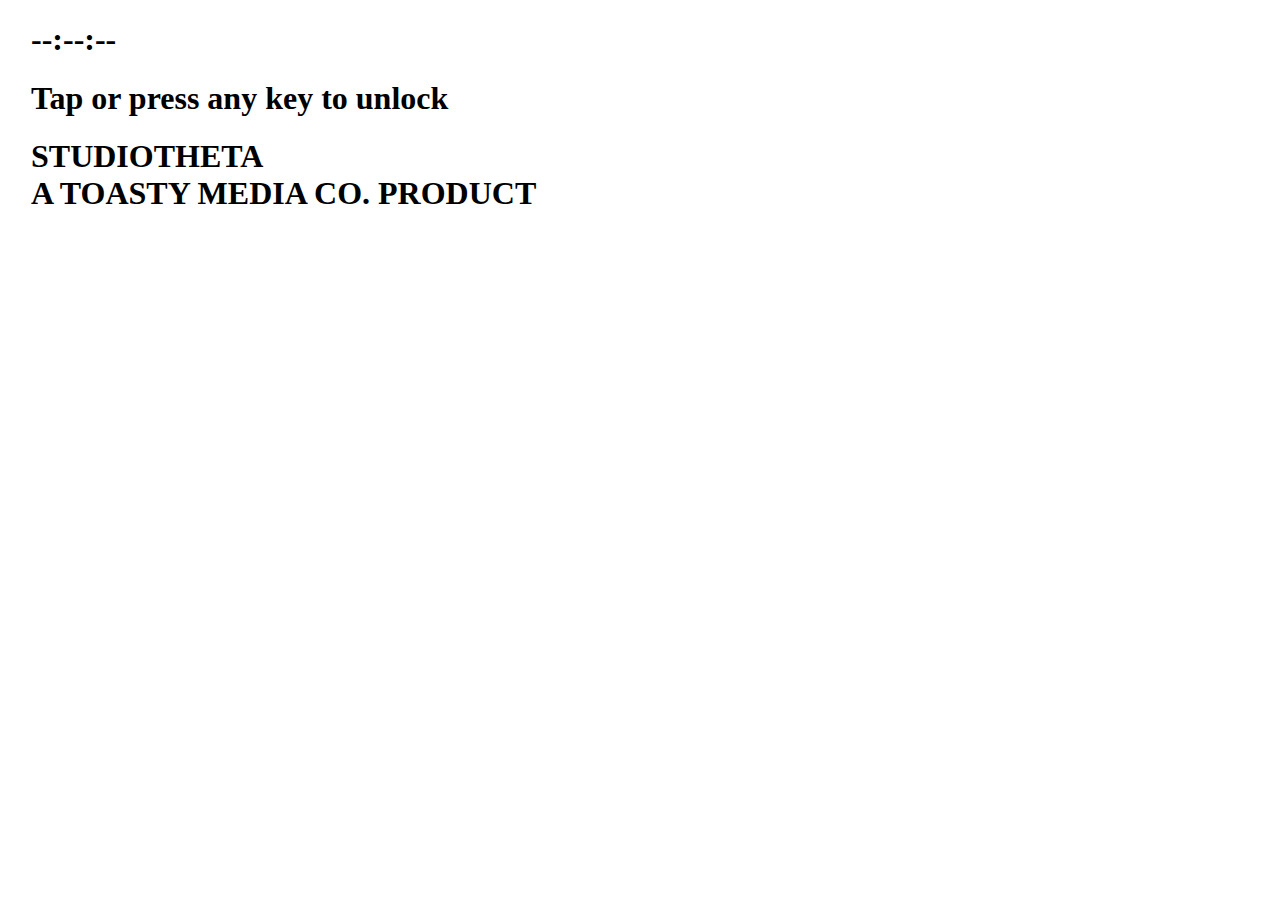
==== index.html @ 59282626 "first commmit" ====
<!DOCTYPE html>
<html lang="en">
  <head>
    <meta charset="utf-8" />
    <meta name="viewport" content="width=device-width, initial-scale=1" />
    <link
      rel="stylesheet"
      href="/website/_next/static/css/75f02436d77fc5dd.css"
      data-precedence="next"
    />
    <link
      rel="stylesheet"
      href="/website/_next/static/css/e7beb896889c52dc.css"
      data-precedence="next"
    />
    <link
      rel="preload"
      as="script"
      fetchPriority="low"
      href="/website/_next/static/chunks/webpack-388ab48c3fee2f0a.js"
    />
    <script
      src="/website/_next/static/chunks/4bd1b696-db5e62bc1ca48995.js"
      async=""
    ></script>
    <script
      src="/website/_next/static/chunks/517-c67efa7615e9c5bf.js"
      async=""
    ></script>
    <script
      src="/website/_next/static/chunks/main-app-26978bc49cdf613c.js"
      async=""
    ></script>
    <script
      src="/website/_next/static/chunks/463-1f63666812e38ebf.js"
      async=""
    ></script>
    <script
      src="/website/_next/static/chunks/app/not-found-08578a2eb2c9464d.js"
      async=""
    ></script>
    <script
      src="/website/_next/static/chunks/969-e8abdb8cd293fdbe.js"
      async=""
    ></script>
    <script
      src="/website/_next/static/chunks/app/page-0547bd8e2ac15c85.js"
      async=""
    ></script>
    <title>Login required | Lirecent</title>
    <meta name="description" content="Login page for Lirecent" />
    <link
      rel="icon"
      href="/website/favicon.ico"
      type="image/x-icon"
      sizes="16x16"
    />
    <script
      src="/website/_next/static/chunks/polyfills-42372ed130431b0a.js"
      nomodule=""
    ></script>
  </head>
  <body class="__className_a685e7">
    <div class="LoginPage_body__rw9dI">
      <div class="LoginPage_container__5H6C5">
        <div
          class="col-sm-11 col-md-8 col-lg-5 col-xl-7 col-xxl-4 text-start mx-auto position-relative"
          style="padding: 0 23px; margin: 5px 0 52px"
        >
          <div class="LoginPage_clockFadeIn__OYaxO">
            <div class="LoginPage_clockTab__9NgwO">
              <h1 class="Clock_timeDisplay__n_a4z">
                <span class="Clock_timeMain__fejJI">--:--:</span
                ><span class="Clock_timeSeconds__m_uLH">--</span>
              </h1>
              <h1 class="Clock_dateDisplay__TPU4T"></h1>
              <h1 class="LoginPage_unlockText__Iar8c">
                Tap or press any key to unlock
              </h1>
              <h1 class="LoginPage_studioText__dGbuV">
                <div class="flex">
                  <span class="LoginPage_studio__YjESE">STUDIO</span
                  ><span class="LoginPage_theta__SpLh2">THETA</span>
                </div>
                <div class="LoginPage_subText__OdnfZ">
                  A TOASTY MEDIA CO. PRODUCT
                </div>
              </h1>
            </div>
          </div>
        </div>
      </div>
    </div>
    <script
      src="/website/_next/static/chunks/webpack-388ab48c3fee2f0a.js"
      async=""
    ></script>
    <script>
      (self.__next_f = self.__next_f || []).push([0]);
    </script>
    <script>
      self.__next_f.push([
        1,
        '3:"$Sreact.fragment"\n4:I[5244,[],""]\n5:I[3866,[],""]\n6:I[5311,["463","static/chunks/463-1f63666812e38ebf.js","345","static/chunks/app/not-found-08578a2eb2c9464d.js"],"default"]\n7:I[9644,["969","static/chunks/969-e8abdb8cd293fdbe.js","974","static/chunks/app/page-0547bd8e2ac15c85.js"],"default"]\n8:I[6213,[],"OutletBoundary"]\na:I[6213,[],"MetadataBoundary"]\nc:I[6213,[],"ViewportBoundary"]\ne:I[4835,[],""]\n1:HL["/website/_next/static/css/75f02436d77fc5dd.css","style"]\n2:HL["/website/_next/static/css/e7beb896889c52dc.css","style"]\n0:{"P":null,"b":"szlRLg2WwVR3eBIV0CBgF","p":"/website","c":["",""],"i":false,"f":[[["",{"children":["__PAGE__",{}]},"$undefined","$undefined",true],["",["$","$3","c",{"children":[[["$","link","0",{"rel":"stylesheet","href":"/website/_next/static/css/75f02436d77fc5dd.css","precedence":"next","crossOrigin":"$undefined","nonce":"$undefined"}]],["$","html",null,{"lang":"en","children":["$","body",null,{"className":"__className_a685e7","children":["$","$L4",null,{"parallelRouterKey":"children","segmentPath":["children"],"error":"$undefined","errorStyles":"$undefined","errorScripts":"$undefined","template":["$","$L5",null,{}],"templateStyles":"$undefined","templateScripts":"$undefined","notFound":["$","$L6",null,{}],"notFoundStyles":[["$","link","style-0",{"rel":"stylesheet","href":"/website/_next/static/css/6dd29b2f8fd0428b.css","precedence":"next","crossOrigin":"$undefined"}]]}]}]}]]}],{"children":["__PAGE__",["$","$3","c",{"children":[["$","$L7",null,{}],[["$","link","0",{"rel":"stylesheet","href":"/website/_next/static/css/e7beb896889c52dc.css","precedence":"next","crossOrigin":"$undefined","nonce":"$undefined"}]],["$","$L8",null,{"children":"$L9"}]]}],{},null]},null],["$","$3","h",{"children":[null,["$","$3","uzMpybFgADFlMN67VG95n",{"children":[["$","$La",null,{"children":"$Lb"}],["$","$Lc",null,{"children":"$Ld"}],null]}]]}]]],"m":"$undefined","G":["$e","$undefined"],"s":false,"S":true}\n',
      ]);
    </script>
    <script>
      self.__next_f.push([
        1,
        'd:[["$","meta","0",{"name":"viewport","content":"width=device-width, initial-scale=1"}]]\nb:[["$","meta","0",{"charSet":"utf-8"}],["$","title","1",{"children":"Login required | Lirecent"}],["$","meta","2",{"name":"description","content":"Login page for Lirecent"}],["$","link","3",{"rel":"icon","href":"/website/favicon.ico","type":"image/x-icon","sizes":"16x16"}]]\n',
      ]);
    </script>
    <script>
      self.__next_f.push([1, "9:null\n"]);
    </script>
  </body>
</html>
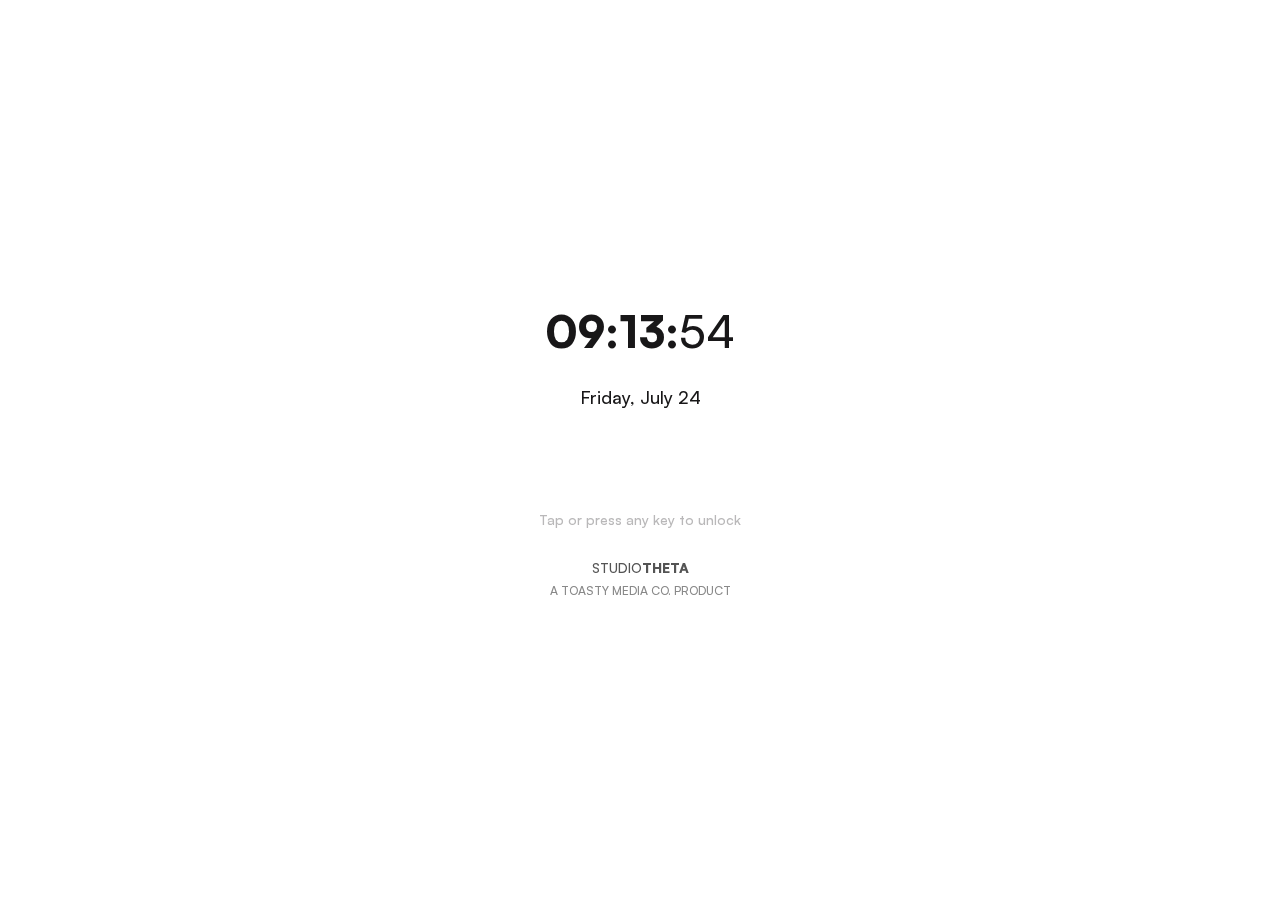
==== commit ace58e4e: "export works" ====
--- a/index.html
+++ b/index.html
@@ -5,62 +5,57 @@
     <meta name="viewport" content="width=device-width, initial-scale=1" />
     <link
       rel="stylesheet"
-      href="/website/_next/static/css/75f02436d77fc5dd.css"
+      href="/_next/static/css/f88cbcb44c614424.css"
       data-precedence="next"
     />
     <link
       rel="stylesheet"
-      href="/website/_next/static/css/e7beb896889c52dc.css"
+      href="/_next/static/css/e7beb896889c52dc.css"
       data-precedence="next"
     />
     <link
       rel="preload"
       as="script"
       fetchPriority="low"
-      href="/website/_next/static/chunks/webpack-388ab48c3fee2f0a.js"
+      href="/_next/static/chunks/webpack-108a4a2e82847c7a.js"
     />
     <script
-      src="/website/_next/static/chunks/4bd1b696-db5e62bc1ca48995.js"
+      src="/_next/static/chunks/4bd1b696-db5e62bc1ca48995.js"
       async=""
     ></script>
     <script
-      src="/website/_next/static/chunks/517-c67efa7615e9c5bf.js"
+      src="/_next/static/chunks/517-9a28aa0c38cfb0f6.js"
       async=""
     ></script>
     <script
-      src="/website/_next/static/chunks/main-app-26978bc49cdf613c.js"
+      src="/_next/static/chunks/main-app-26978bc49cdf613c.js"
       async=""
     ></script>
     <script
-      src="/website/_next/static/chunks/463-1f63666812e38ebf.js"
+      src="/_next/static/chunks/463-e1a01885add8fe9e.js"
       async=""
     ></script>
     <script
-      src="/website/_next/static/chunks/app/not-found-08578a2eb2c9464d.js"
+      src="/_next/static/chunks/app/not-found-08578a2eb2c9464d.js"
       async=""
     ></script>
     <script
-      src="/website/_next/static/chunks/969-e8abdb8cd293fdbe.js"
+      src="/_next/static/chunks/969-0b0804ffd692b421.js"
       async=""
     ></script>
     <script
-      src="/website/_next/static/chunks/app/page-0547bd8e2ac15c85.js"
+      src="/_next/static/chunks/app/page-0547bd8e2ac15c85.js"
       async=""
     ></script>
     <title>Login required | Lirecent</title>
     <meta name="description" content="Login page for Lirecent" />
-    <link
-      rel="icon"
-      href="/website/favicon.ico"
-      type="image/x-icon"
-      sizes="16x16"
-    />
+    <link rel="icon" href="/favicon.ico" type="image/x-icon" sizes="16x16" />
     <script
-      src="/website/_next/static/chunks/polyfills-42372ed130431b0a.js"
+      src="/_next/static/chunks/polyfills-42372ed130431b0a.js"
       nomodule=""
     ></script>
   </head>
-  <body class="__className_a685e7">
+  <body class="__className_1fc7a2">
     <div class="LoginPage_body__rw9dI">
       <div class="LoginPage_container__5H6C5">
         <div
@@ -92,7 +87,7 @@
       </div>
     </div>
     <script
-      src="/website/_next/static/chunks/webpack-388ab48c3fee2f0a.js"
+      src="/_next/static/chunks/webpack-108a4a2e82847c7a.js"
       async=""
     ></script>
     <script>
@@ -101,13 +96,13 @@
     <script>
       self.__next_f.push([
         1,
-        '3:"$Sreact.fragment"\n4:I[5244,[],""]\n5:I[3866,[],""]\n6:I[5311,["463","static/chunks/463-1f63666812e38ebf.js","345","static/chunks/app/not-found-08578a2eb2c9464d.js"],"default"]\n7:I[9644,["969","static/chunks/969-e8abdb8cd293fdbe.js","974","static/chunks/app/page-0547bd8e2ac15c85.js"],"default"]\n8:I[6213,[],"OutletBoundary"]\na:I[6213,[],"MetadataBoundary"]\nc:I[6213,[],"ViewportBoundary"]\ne:I[4835,[],""]\n1:HL["/website/_next/static/css/75f02436d77fc5dd.css","style"]\n2:HL["/website/_next/static/css/e7beb896889c52dc.css","style"]\n0:{"P":null,"b":"szlRLg2WwVR3eBIV0CBgF","p":"/website","c":["",""],"i":false,"f":[[["",{"children":["__PAGE__",{}]},"$undefined","$undefined",true],["",["$","$3","c",{"children":[[["$","link","0",{"rel":"stylesheet","href":"/website/_next/static/css/75f02436d77fc5dd.css","precedence":"next","crossOrigin":"$undefined","nonce":"$undefined"}]],["$","html",null,{"lang":"en","children":["$","body",null,{"className":"__className_a685e7","children":["$","$L4",null,{"parallelRouterKey":"children","segmentPath":["children"],"error":"$undefined","errorStyles":"$undefined","errorScripts":"$undefined","template":["$","$L5",null,{}],"templateStyles":"$undefined","templateScripts":"$undefined","notFound":["$","$L6",null,{}],"notFoundStyles":[["$","link","style-0",{"rel":"stylesheet","href":"/website/_next/static/css/6dd29b2f8fd0428b.css","precedence":"next","crossOrigin":"$undefined"}]]}]}]}]]}],{"children":["__PAGE__",["$","$3","c",{"children":[["$","$L7",null,{}],[["$","link","0",{"rel":"stylesheet","href":"/website/_next/static/css/e7beb896889c52dc.css","precedence":"next","crossOrigin":"$undefined","nonce":"$undefined"}]],["$","$L8",null,{"children":"$L9"}]]}],{},null]},null],["$","$3","h",{"children":[null,["$","$3","uzMpybFgADFlMN67VG95n",{"children":[["$","$La",null,{"children":"$Lb"}],["$","$Lc",null,{"children":"$Ld"}],null]}]]}]]],"m":"$undefined","G":["$e","$undefined"],"s":false,"S":true}\n',
+        '3:"$Sreact.fragment"\n4:I[5244,[],""]\n5:I[3866,[],""]\n6:I[5311,["463","static/chunks/463-e1a01885add8fe9e.js","345","static/chunks/app/not-found-08578a2eb2c9464d.js"],"default"]\n7:I[9644,["969","static/chunks/969-0b0804ffd692b421.js","974","static/chunks/app/page-0547bd8e2ac15c85.js"],"default"]\n8:I[6213,[],"OutletBoundary"]\na:I[6213,[],"MetadataBoundary"]\nc:I[6213,[],"ViewportBoundary"]\ne:I[4835,[],""]\n1:HL["/_next/static/css/f88cbcb44c614424.css","style"]\n2:HL["/_next/static/css/e7beb896889c52dc.css","style"]\n0:{"P":null,"b":"sm1LSlpyzGCT9h1q0_36X","p":"","c":["",""],"i":false,"f":[[["",{"children":["__PAGE__",{}]},"$undefined","$undefined",true],["",["$","$3","c",{"children":[[["$","link","0",{"rel":"stylesheet","href":"/_next/static/css/f88cbcb44c614424.css","precedence":"next","crossOrigin":"$undefined","nonce":"$undefined"}]],["$","html",null,{"lang":"en","children":["$","body",null,{"className":"__className_1fc7a2","children":["$","$L4",null,{"parallelRouterKey":"children","segmentPath":["children"],"error":"$undefined","errorStyles":"$undefined","errorScripts":"$undefined","template":["$","$L5",null,{}],"templateStyles":"$undefined","templateScripts":"$undefined","notFound":["$","$L6",null,{}],"notFoundStyles":[["$","link","style-0",{"rel":"stylesheet","href":"/_next/static/css/6dd29b2f8fd0428b.css","precedence":"next","crossOrigin":"$undefined"}]]}]}]}]]}],{"children":["__PAGE__",["$","$3","c",{"children":[["$","$L7",null,{}],[["$","link","0",{"rel":"stylesheet","href":"/_next/static/css/e7beb896889c52dc.css","precedence":"next","crossOrigin":"$undefined","nonce":"$undefined"}]],["$","$L8",null,{"children":"$L9"}]]}],{},null]},null],["$","$3","h",{"children":[null,["$","$3","K2CZ4r8gC_UqaNafLfeqU",{"children":[["$","$La",null,{"children":"$Lb"}],["$","$Lc",null,{"children":"$Ld"}],null]}]]}]]],"m":"$undefined","G":["$e","$undefined"],"s":false,"S":true}\n',
       ]);
     </script>
     <script>
       self.__next_f.push([
         1,
-        'd:[["$","meta","0",{"name":"viewport","content":"width=device-width, initial-scale=1"}]]\nb:[["$","meta","0",{"charSet":"utf-8"}],["$","title","1",{"children":"Login required | Lirecent"}],["$","meta","2",{"name":"description","content":"Login page for Lirecent"}],["$","link","3",{"rel":"icon","href":"/website/favicon.ico","type":"image/x-icon","sizes":"16x16"}]]\n',
+        'd:[["$","meta","0",{"name":"viewport","content":"width=device-width, initial-scale=1"}]]\nb:[["$","meta","0",{"charSet":"utf-8"}],["$","title","1",{"children":"Login required | Lirecent"}],["$","meta","2",{"name":"description","content":"Login page for Lirecent"}],["$","link","3",{"rel":"icon","href":"/favicon.ico","type":"image/x-icon","sizes":"16x16"}]]\n',
       ]);
     </script>
     <script>
--- a/_next/static/css/f88cbcb44c614424.css
+++ b/_next/static/css/f88cbcb44c614424.css
@@ -0,0 +1,5 @@
+/*
+! tailwindcss v3.4.16 | MIT License | https://tailwindcss.com
+*/@font-face{font-family:Satoshi-Variable;src:url(/assets/fonts/Satoshi-Variable.woff2) format("woff2");font-weight:300 900;font-display:swap;font-style:normal}@font-face{font-family:Satoshi-Black;src:url(/assets/fonts/Satoshi-Black.woff2) format("woff2");font-weight:900;font-display:swap;font-style:normal}@font-face{font-family:Satoshi-Medium;src:url(/assets/fonts/Satoshi-Medium.woff2) format("woff2");font-weight:500;font-display:swap;font-style:normal}@font-face{font-family:Satoshi-Regular;src:url(/assets/fonts/Satoshi-Regular.woff2) format("woff2");font-weight:400;font-display:swap;font-style:normal}html[data-darkreader-scheme=dark]{--dr-background:#fff!important;--dr-text:#181718!important;--dr-border:#e4e4e7!important;--dr-input-background:hsla(0,0%,95%,.54)!important}html[data-darkreader-scheme=dark] *{background-color:var(--dr-background)!important;color:var(--dr-text)!important;border-color:var(--dr-border)!important}html[data-darkreader-scheme=dark] input{background-color:var(--dr-input-background)!important}*{box-sizing:border-box}*,:after,:before{--tw-border-spacing-x:0;--tw-border-spacing-y:0;--tw-translate-x:0;--tw-translate-y:0;--tw-rotate:0;--tw-skew-x:0;--tw-skew-y:0;--tw-scale-x:1;--tw-scale-y:1;--tw-pan-x: ;--tw-pan-y: ;--tw-pinch-zoom: ;--tw-scroll-snap-strictness:proximity;--tw-gradient-from-position: ;--tw-gradient-via-position: ;--tw-gradient-to-position: ;--tw-ordinal: ;--tw-slashed-zero: ;--tw-numeric-figure: ;--tw-numeric-spacing: ;--tw-numeric-fraction: ;--tw-ring-inset: ;--tw-ring-offset-width:0px;--tw-ring-offset-color:#fff;--tw-ring-color:rgba(59,130,246,.5);--tw-ring-offset-shadow:0 0 #0000;--tw-ring-shadow:0 0 #0000;--tw-shadow:0 0 #0000;--tw-shadow-colored:0 0 #0000;--tw-blur: ;--tw-brightness: ;--tw-contrast: ;--tw-grayscale: ;--tw-hue-rotate: ;--tw-invert: ;--tw-saturate: ;--tw-sepia: ;--tw-drop-shadow: ;--tw-backdrop-blur: ;--tw-backdrop-brightness: ;--tw-backdrop-contrast: ;--tw-backdrop-grayscale: ;--tw-backdrop-hue-rotate: ;--tw-backdrop-invert: ;--tw-backdrop-opacity: ;--tw-backdrop-saturate: ;--tw-backdrop-sepia: ;--tw-contain-size: ;--tw-contain-layout: ;--tw-contain-paint: ;--tw-contain-style: }::backdrop{--tw-border-spacing-x:0;--tw-border-spacing-y:0;--tw-translate-x:0;--tw-translate-y:0;--tw-rotate:0;--tw-skew-x:0;--tw-skew-y:0;--tw-scale-x:1;--tw-scale-y:1;--tw-pan-x: ;--tw-pan-y: ;--tw-pinch-zoom: ;--tw-scroll-snap-strictness:proximity;--tw-gradient-from-position: ;--tw-gradient-via-position: ;--tw-gradient-to-position: ;--tw-ordinal: ;--tw-slashed-zero: ;--tw-numeric-figure: ;--tw-numeric-spacing: ;--tw-numeric-fraction: ;--tw-ring-inset: ;--tw-ring-offset-width:0px;--tw-ring-offset-color:#fff;--tw-ring-color:rgba(59,130,246,.5);--tw-ring-offset-shadow:0 0 #0000;--tw-ring-shadow:0 0 #0000;--tw-shadow:0 0 #0000;--tw-shadow-colored:0 0 #0000;--tw-blur: ;--tw-brightness: ;--tw-contrast: ;--tw-grayscale: ;--tw-hue-rotate: ;--tw-invert: ;--tw-saturate: ;--tw-sepia: ;--tw-drop-shadow: ;--tw-backdrop-blur: ;--tw-backdrop-brightness: ;--tw-backdrop-contrast: ;--tw-backdrop-grayscale: ;--tw-backdrop-hue-rotate: ;--tw-backdrop-invert: ;--tw-backdrop-opacity: ;--tw-backdrop-saturate: ;--tw-backdrop-sepia: ;--tw-contain-size: ;--tw-contain-layout: ;--tw-contain-paint: ;--tw-contain-style: }/*
+! tailwindcss v3.4.16 | MIT License | https://tailwindcss.com
+*/*,:after,:before{box-sizing:border-box;border:0 solid #e5e7eb}:after,:before{--tw-content:""}:host,html{line-height:1.5;-webkit-text-size-adjust:100%;-moz-tab-size:4;-o-tab-size:4;tab-size:4;font-family:ui-sans-serif,system-ui,sans-serif,Apple Color Emoji,Segoe UI Emoji,Segoe UI Symbol,Noto Color Emoji;font-feature-settings:normal;font-variation-settings:normal;-webkit-tap-highlight-color:transparent}body{line-height:inherit}hr{height:0;color:inherit;border-top-width:1px}abbr:where([title]){-webkit-text-decoration:underline dotted;text-decoration:underline dotted}h1,h2,h3,h4,h5,h6{font-size:inherit;font-weight:inherit}a{color:inherit;text-decoration:inherit}b,strong{font-weight:bolder}code,kbd,pre,samp{font-family:ui-monospace,SFMono-Regular,Menlo,Monaco,Consolas,Liberation Mono,Courier New,monospace;font-feature-settings:normal;font-variation-settings:normal;font-size:1em}small{font-size:80%}sub,sup{font-size:75%;line-height:0;position:relative;vertical-align:baseline}sub{bottom:-.25em}sup{top:-.5em}table{text-indent:0;border-color:inherit;border-collapse:collapse}button,input,optgroup,select,textarea{font-family:inherit;font-feature-settings:inherit;font-variation-settings:inherit;font-size:100%;font-weight:inherit;line-height:inherit;letter-spacing:inherit;color:inherit;margin:0;padding:0}button,select{text-transform:none}button,input:where([type=button]),input:where([type=reset]),input:where([type=submit]){-webkit-appearance:button;background-color:transparent;background-image:none}:-moz-focusring{outline:auto}:-moz-ui-invalid{box-shadow:none}progress{vertical-align:baseline}::-webkit-inner-spin-button,::-webkit-outer-spin-button{height:auto}[type=search]{-webkit-appearance:textfield;outline-offset:-2px}::-webkit-search-decoration{-webkit-appearance:none}::-webkit-file-upload-button{-webkit-appearance:button;font:inherit}summary{display:list-item}blockquote,dd,dl,figure,h1,h2,h3,h4,h5,h6,hr,p,pre{margin:0}fieldset{margin:0}fieldset,legend{padding:0}menu,ol,ul{list-style:none;margin:0;padding:0}dialog{padding:0}textarea{resize:vertical}input::-moz-placeholder,textarea::-moz-placeholder{opacity:1;color:#9ca3af}input::placeholder,textarea::placeholder{opacity:1;color:#9ca3af}[role=button],button{cursor:pointer}:disabled{cursor:default}audio,canvas,embed,iframe,img,object,svg,video{display:block;vertical-align:middle}img,video{max-width:100%;height:auto}[hidden]:where(:not([hidden=until-found])){display:none}@media (min-width:640px){.container{max-width:640px}}@media (min-width:768px){.container{max-width:768px}}@media (min-width:1024px){.container{max-width:1024px}}@media (min-width:1280px){.container{max-width:1280px}}@media (min-width:1536px){.container{max-width:1536px}}.absolute{position:absolute}.relative{position:relative}.mx-auto{margin-left:auto;margin-right:auto}.block{display:block}.flex{display:flex}.hidden{display:none}.flex-shrink{flex-shrink:1}.transform{transform:translate(var(--tw-translate-x),var(--tw-translate-y)) rotate(var(--tw-rotate)) skewX(var(--tw-skew-x)) skewY(var(--tw-skew-y)) scaleX(var(--tw-scale-x)) scaleY(var(--tw-scale-y))}.flex-wrap{flex-wrap:wrap}.border{border-width:1px}.text-start{text-align:start}.outline{outline-style:solid}.blur{--tw-blur:blur(8px)}.blur,.filter{filter:var(--tw-blur) var(--tw-brightness) var(--tw-contrast) var(--tw-grayscale) var(--tw-hue-rotate) var(--tw-invert) var(--tw-saturate) var(--tw-sepia) var(--tw-drop-shadow)}.backdrop-filter{-webkit-backdrop-filter:var(--tw-backdrop-blur) var(--tw-backdrop-brightness) var(--tw-backdrop-contrast) var(--tw-backdrop-grayscale) var(--tw-backdrop-hue-rotate) var(--tw-backdrop-invert) var(--tw-backdrop-opacity) var(--tw-backdrop-saturate) var(--tw-backdrop-sepia);backdrop-filter:var(--tw-backdrop-blur) var(--tw-backdrop-brightness) var(--tw-backdrop-contrast) var(--tw-backdrop-grayscale) var(--tw-backdrop-hue-rotate) var(--tw-backdrop-invert) var(--tw-backdrop-opacity) var(--tw-backdrop-saturate) var(--tw-backdrop-sepia)}.transition{transition-property:color,background-color,border-color,text-decoration-color,fill,stroke,opacity,box-shadow,transform,filter,-webkit-backdrop-filter;transition-property:color,background-color,border-color,text-decoration-color,fill,stroke,opacity,box-shadow,transform,filter,backdrop-filter;transition-property:color,background-color,border-color,text-decoration-color,fill,stroke,opacity,box-shadow,transform,filter,backdrop-filter,-webkit-backdrop-filter;transition-timing-function:cubic-bezier(.4,0,.2,1);transition-duration:.15s}.ease-in-out{transition-timing-function:cubic-bezier(.4,0,.2,1)}.ease-out{transition-timing-function:cubic-bezier(0,0,.2,1)}@keyframes enter{0%{opacity:var(--tw-enter-opacity,1);transform:translate3d(var(--tw-enter-translate-x,0),var(--tw-enter-translate-y,0),0) scale3d(var(--tw-enter-scale,1),var(--tw-enter-scale,1),var(--tw-enter-scale,1)) rotate(var(--tw-enter-rotate,0))}}@keyframes exit{to{opacity:var(--tw-exit-opacity,1);transform:translate3d(var(--tw-exit-translate-x,0),var(--tw-exit-translate-y,0),0) scale3d(var(--tw-exit-scale,1),var(--tw-exit-scale,1),var(--tw-exit-scale,1)) rotate(var(--tw-exit-rotate,0))}}.ease-in-out{animation-timing-function:cubic-bezier(.4,0,.2,1)}.ease-out{animation-timing-function:cubic-bezier(0,0,.2,1)}body{margin:0;padding:0;-webkit-font-smoothing:antialiased;-moz-osx-font-smoothing:grayscale}.container{width:100%;margin-right:auto;margin-left:auto;padding-right:15px;padding-left:15px}.row{display:flex;flex-wrap:wrap}@font-face{font-family:Inter;font-style:normal;font-weight:100 900;font-display:swap;src:url(/_next/static/media/55c55f0601d81cf3.woff2) format("woff2");unicode-range:u+0460-052f,u+1c80-1c8a,u+20b4,u+2de0-2dff,u+a640-a69f,u+fe2e-fe2f}@font-face{font-family:Inter;font-style:normal;font-weight:100 900;font-display:swap;src:url(/_next/static/media/26a46d62cd723877.woff2) format("woff2");unicode-range:u+0301,u+0400-045f,u+0490-0491,u+04b0-04b1,u+2116}@font-face{font-family:Inter;font-style:normal;font-weight:100 900;font-display:swap;src:url(/_next/static/media/97e0cb1ae144a2a9.woff2) format("woff2");unicode-range:u+1f??}@font-face{font-family:Inter;font-style:normal;font-weight:100 900;font-display:swap;src:url(/_next/static/media/581909926a08bbc8.woff2) format("woff2");unicode-range:u+0370-0377,u+037a-037f,u+0384-038a,u+038c,u+038e-03a1,u+03a3-03ff}@font-face{font-family:Inter;font-style:normal;font-weight:100 900;font-display:swap;src:url(/_next/static/media/df0a9ae256c0569c.woff2) format("woff2");unicode-range:u+0102-0103,u+0110-0111,u+0128-0129,u+0168-0169,u+01a0-01a1,u+01af-01b0,u+0300-0301,u+0303-0304,u+0308-0309,u+0323,u+0329,u+1ea0-1ef9,u+20ab}@font-face{font-family:Inter;font-style:normal;font-weight:100 900;font-display:swap;src:url(/_next/static/media/6d93bde91c0c2823.woff2) format("woff2");unicode-range:u+0100-02ba,u+02bd-02c5,u+02c7-02cc,u+02ce-02d7,u+02dd-02ff,u+0304,u+0308,u+0329,u+1d00-1dbf,u+1e00-1e9f,u+1ef2-1eff,u+2020,u+20a0-20ab,u+20ad-20c0,u+2113,u+2c60-2c7f,u+a720-a7ff}@font-face{font-family:Inter;font-style:normal;font-weight:100 900;font-display:swap;src:url(/_next/static/media/a34f9d1faa5f3315.p.woff2) format("woff2");unicode-range:u+00??,u+0131,u+0152-0153,u+02bb-02bc,u+02c6,u+02da,u+02dc,u+0304,u+0308,u+0329,u+2000-206f,u+20ac,u+2122,u+2191,u+2193,u+2212,u+2215,u+feff,u+fffd}.__className_1fc7a2{font-family:Inter;font-style:normal}--- a/_next/static/css/e7beb896889c52dc.css
+++ b/_next/static/css/e7beb896889c52dc.css
@@ -0,0 +1 @@
+.Clock_timeDisplay__n_a4z{font-size:45px;text-align:center;color:#181718;font-family:Satoshi-Black,sans-serif;margin-bottom:0;margin-top:54px}.Clock_timeMain__fejJI{font-weight:900}.Clock_timeDisplay__n_a4z .Clock_timeSeconds__m_uLH{font-weight:200!important;font-family:Satoshi-Medium,sans-serif!important}.Clock_dateDisplay__TPU4T{font-size:18px;text-align:center;color:#181718;font-family:Satoshi-Medium,sans-serif;margin:18px 0 0;font-weight:400}.AuthChoice_authChoiceContainer__AsiqZ{text-align:center;padding:2rem}.AuthChoice_title__cyQ53{margin-bottom:2rem;font-weight:300;color:#2f2f2f;font-family:Satoshi-Medium,sans-serif;font-size:24px}.AuthChoice_cardContainer__O1SbQ{display:flex;gap:2rem;justify-content:center;flex-wrap:wrap}.AuthChoice_card__o1hZ_{display:flex;flex-direction:column;justify-content:center;align-items:center;text-align:center;background:hsla(0,0%,100%,.1);-webkit-backdrop-filter:blur(100px);backdrop-filter:blur(100px);border-radius:15px;padding:2rem;width:260px;height:280px;cursor:pointer;border:1px solid hsla(0,0%,100%,.1);transition:all .1s ease}.AuthChoice_card__o1hZ_:hover{background:hsla(0,0%,100%,.15);border-color:hsla(0,0%,100%,.2);transform:translateY(-2px)}.AuthChoice_cardContent__SaT1J{color:#2f2f2f}.AuthChoice_cardContent__SaT1J i{font-size:2rem;margin-bottom:1rem}.AuthChoice_cardContent__SaT1J h3{margin-bottom:.5rem;font-weight:500;font-family:Satoshi-Medium,sans-serif;font-size:20px}.AuthChoice_cardContent__SaT1J p{font-size:.9rem;opacity:.8;margin:0;color:#545454;font-family:Satoshi-Regular,sans-serif;line-height:1.5}.LoginForm_profileContainer__gyId1{background:transparent;padding:25px;text-align:center;border-radius:9px;transform:scale(.54);animation:LoginForm_scaleIn__i5jXK .27s ease-in-out forwards;position:relative;width:400px;margin:0 auto;min-height:calc(100vh - 200px);display:flex;flex-direction:column;justify-content:center}@keyframes LoginForm_scaleIn__i5jXK{0%{transform:scale(.54)}to{transform:scale(1)}}.LoginForm_profileImageWrapper__NgF2G{text-align:center;margin-bottom:18px;display:flex;justify-content:center}.LoginForm_profileImage__51kyL{width:90px;height:90px;border-radius:50%;-o-object-fit:cover;object-fit:cover;-o-object-position:center;object-position:center}.LoginForm_username__M5HUZ{font-size:27px;text-align:center;color:#181718;font-family:Satoshi-Medium,sans-serif;margin-bottom:60px;font-weight:400}.LoginForm_handleWrapper__ocHAA{margin:9px 0 18px;text-align:center}.LoginForm_handleButton__yYANC{width:-moz-fit-content;width:fit-content;padding:2px 9px;color:#898989;background:hsla(0,0%,95%,.54);font-family:Satoshi-Medium,sans-serif;font-size:12px;border-radius:5px;border:none;cursor:default}.LoginForm_inputWrapper___4g78{margin-bottom:16px}.LoginForm_passwordInput__hadmm{width:100%;height:45px;border-radius:9px;background:hsla(0,0%,95%,.54);padding:11px 16px;color:#181718;font-family:Satoshi-Regular,sans-serif;border:none;font-size:16px;margin-bottom:8px}.LoginForm_passwordInput__hadmm:focus{outline:none;background:hsla(0,0%,95%,.8)}.LoginForm_loginOptions__oblqF{margin-top:16px;display:flex;flex-direction:column;gap:8px;align-items:center;position:absolute;bottom:52px;left:0;right:0}.LoginForm_altLoginButton__7dFPb{background:hsla(0,0%,95%,.54);border:none;color:#898989;font-size:14px;cursor:pointer;display:flex;align-items:center;gap:4px;padding:4px 12px;border-radius:5px;transition:all .2s;font-family:Satoshi-Regular,sans-serif}.LoginForm_altLoginButton__7dFPb:hover{color:#181718}.LoginForm_chevronIcon__oTDiW{width:16px;height:16px}.LoginForm_usernameStep__WD18L{text-align:center;padding:25px;width:400px;margin:0 auto;min-height:calc(100vh - 200px);display:flex;flex-direction:column;justify-content:center}.LoginForm_title__DK9WQ{font-size:24px;color:#181718;font-family:Satoshi-Medium,sans-serif;margin-bottom:24px}.LoginForm_input__mqmm2{width:100%;height:45px;border-radius:9px;background:hsla(0,0%,95%,.54);padding:11px 16px;color:#181718;font-family:Satoshi-Regular,sans-serif;border:none;font-size:16px;margin-bottom:16px}.LoginForm_submitButton__bssBa{display:flex;align-items:center;justify-content:center;width:120px;height:45px;background:#2f2f2f;color:#fff;border:none;border-radius:8px;cursor:pointer;margin:1.5rem auto 0;transition:all .2s ease;padding:0 24px}.LoginForm_submitButton__bssBa:hover{background:#1f1f1f;transform:translateY(-2px)}.LoginForm_arrowIcon__Rwmy3{font-size:1.8rem;transition:transform .2s ease}.LoginForm_submitButton__bssBa:hover .LoginForm_arrowIcon__Rwmy3{transform:translateX(4px)}.LoginForm_errorMessage__4zUe9{color:#ef4444;font-size:14px;margin-top:8px;text-align:left;font-family:Satoshi-Regular,sans-serif}@media (max-width:640px){.LoginForm_profileContainer__gyId1,.LoginForm_usernameStep__WD18L{padding:20px;width:100%}.LoginForm_title__DK9WQ{font-size:20px;margin-bottom:20px}.LoginForm_username__M5HUZ{font-size:24px}.LoginForm_profileImage__51kyL{width:80px;height:80px}.LoginForm_altLoginButton__7dFPb{width:100%;justify-content:center}}.SignupForm_container__yhtIE{min-height:100vh;display:flex;align-items:center;justify-content:center;padding:2rem;overflow-x:hidden;width:100%}.SignupForm_content__pmE71{display:flex;gap:4rem;max-width:1200px;width:100%;align-items:center;padding:0 1rem}.SignupForm_leftSection__5SzaE{flex:1;color:#2f2f2f;max-width:600px;width:100%}.SignupForm_leftSection__5SzaE h1{font-size:clamp(1.8rem,4vw,2.5rem);font-weight:500;margin-bottom:.5rem;font-family:Satoshi-Medium,sans-serif;line-height:1.2;width:100%}.SignupForm_leftSection__5SzaE h2{font-size:clamp(1.5rem,3vw,2rem);font-weight:500;margin-bottom:3rem;font-family:Satoshi-Medium,sans-serif}.SignupForm_features__M2SuV{display:flex;flex-direction:column;gap:1.5rem;width:100%}.SignupForm_feature__f7DEY{display:flex;align-items:flex-start;gap:1rem}.SignupForm_icon__kEjt7{width:24px;height:24px;color:#2f2f2f;flex-shrink:0}.SignupForm_feature__f7DEY h3{font-size:clamp(1rem,2vw,1.1rem);font-weight:500;margin-bottom:.25rem;font-family:Satoshi-Medium,sans-serif}.SignupForm_feature__f7DEY p{font-size:clamp(.85rem,1.5vw,.9rem);color:#545454;font-family:Satoshi-Regular,sans-serif}.SignupForm_rightSection__lrJix{flex:1;display:flex;flex-direction:column;margin-top:7rem;max-width:500px}.SignupForm_formCard__84qTW{background:hsla(0,0%,100%,.1);-webkit-backdrop-filter:blur(100px);backdrop-filter:blur(100px);border-radius:15px;padding:clamp(1.5rem,3vw,2rem);border:1px solid hsla(0,0%,100%,.1);margin-bottom:1.5rem;width:100%}.SignupForm_formGroup__uxVj0{margin-bottom:1.5rem}.SignupForm_formGroup__uxVj0:last-child{margin-bottom:0}.SignupForm_formGroup__uxVj0 label{display:block;margin-bottom:.5rem;color:#2f2f2f;font-family:Satoshi-Medium,sans-serif;font-size:clamp(.85rem,1.5vw,.9rem)}.SignupForm_formGroup__uxVj0 input{width:100%;padding:.75rem;border:1px solid rgba(0,0,0,.1);border-radius:8px;background:hsla(0,0%,100%,.5);font-size:clamp(.85rem,1.5vw,.9rem);color:#2f2f2f;transition:all .2s ease}.SignupForm_formGroup__uxVj0 input::-moz-placeholder{color:#888}.SignupForm_formGroup__uxVj0 input::placeholder{color:#888}.SignupForm_formGroup__uxVj0 input:focus{outline:none;border-color:rgba(0,0,0,.2);background:hsla(0,0%,100%,.7)}.SignupForm_submitButton__Db5Dy{display:flex;align-items:center;justify-content:center;width:120px;height:45px;background:#2f2f2f;color:#fff;border:none;border-radius:8px;cursor:pointer;margin:1.5rem auto 0;transition:all .2s ease;padding:0 24px}.SignupForm_submitButton__Db5Dy:hover{background:#1f1f1f;transform:translateY(-2px)}.SignupForm_arrowIcon__xlZSB{font-size:1.8rem;transition:transform .2s ease}.SignupForm_submitButton__Db5Dy:hover .SignupForm_arrowIcon__xlZSB{transform:translateX(4px)}@media (max-width:1024px){.SignupForm_content__pmE71{flex-direction:column;gap:2rem;padding:1rem;width:100%}.SignupForm_leftSection__5SzaE,.SignupForm_rightSection__lrJix{width:100%;margin-top:0;max-width:100%;padding:0 1rem}.SignupForm_container__yhtIE{align-items:flex-start;padding:2rem 1rem 1rem}.SignupForm_features__M2SuV{margin-bottom:2rem}}@media (max-width:480px){.SignupForm_content__pmE71{padding:.5rem;gap:1.5rem}.SignupForm_container__yhtIE{padding:.5rem}.SignupForm_leftSection__5SzaE,.SignupForm_rightSection__lrJix{padding:0 .5rem}.SignupForm_formCard__84qTW{padding:1.25rem}.SignupForm_feature__f7DEY{gap:.75rem}.SignupForm_submitButton__Db5Dy{width:100%}.SignupForm_leftSection__5SzaE h1{font-size:clamp(1.5rem,3vw,1.8rem)}.SignupForm_leftSection__5SzaE h2{font-size:clamp(1.2rem,2.5vw,1.5rem);margin-bottom:2rem}.SignupForm_feature__f7DEY h3{font-size:1rem}.SignupForm_feature__f7DEY p{font-size:.85rem}}@media (max-height:800px){.SignupForm_container__yhtIE{align-items:flex-start;padding-top:2rem}}.LoginPage_body__rw9dI{width:100%;height:100vh;background:url(/assets/img/loaders/lirecent-core_loaders_main.gif) 50%/cover;filter:brightness(100%);transition:all 2s;transition:background-size 2s ease-in}.LoginPage_container__5H6C5{width:100%;height:100%;display:flex;align-items:center;justify-content:center;background:hsla(0,0%,100%,.63);-webkit-backdrop-filter:blur(54px);backdrop-filter:blur(54px);animation:LoginPage_gradientx__DOsmn 85s ease infinite;transition:all 1s}.LoginPage_content__jtYsC{width:100%;max-width:480px;margin:0 auto;padding:0 24px}.LoginPage_blurred__Z5YKh{-webkit-backdrop-filter:blur(90px);backdrop-filter:blur(90px);background-color:hsla(0,0%,100%,.63)}.LoginPage_clockFadeOut__HeiQa{animation:LoginPage_fadeOut__S2znt .55s ease-out forwards}.LoginPage_clockFadeIn__OYaxO{animation:LoginPage_fadeIn__hPuBR .9s ease-out forwards}.LoginPage_choiceFadeIn__Nq5AK{animation:LoginPage_fadeIn__hPuBR .1s ease-out forwards}.LoginPage_fadeOut__S2znt{animation:LoginPage_fadeOut__S2znt .2s ease-out forwards}.LoginPage_fadeIn__hPuBR{animation:LoginPage_fadeIn__hPuBR .2s ease-out forwards}@keyframes LoginPage_fadeOut__S2znt{0%{opacity:1;transform:translateY(0)}to{opacity:0;transform:translateY(-10px)}}@keyframes LoginPage_fadeIn__hPuBR{0%{opacity:0;transform:translateY(10px)}to{opacity:1;transform:translateY(0)}}@keyframes LoginPage_gradientx__DOsmn{0%{background-position:0 50%}50%{background-position:100% 50%}to{background-position:0 50%}}.LoginPage_clockTab__9NgwO{background:transparent;color:#d1d1d1;font-size:16px;font-family:Satoshi-Medium,sans-serif;padding:25px;text-align:right;margin-bottom:9px;cursor:pointer;animation:LoginPage_fadeIn__hPuBR .55s ease-out}.LoginPage_unlockText__Iar8c{color:#b9b8b9;margin:98px 0 0}.LoginPage_studioText__dGbuV,.LoginPage_unlockText__Iar8c{font-size:14px;text-align:center;font-family:Satoshi-Medium,sans-serif}.LoginPage_studioText__dGbuV{color:#545454;margin-top:27px;display:flex;flex-direction:column;align-items:center;gap:4px}.LoginPage_studio__YjESE{font-family:Satoshi-Medium,sans-serif;font-weight:100;color:#545454}.LoginPage_theta__SpLh2{font-family:Satoshi-Black,sans-serif;font-weight:700;color:#545454;background:none;background-clip:text;-webkit-background-clip:text;-webkit-text-fill-color:#545454}.LoginPage_subText__OdnfZ{font-size:12px;color:#898989}@media (max-width:640px){.LoginPage_content__jtYsC{padding:0 16px}.LoginPage_unlockText__Iar8c{margin-top:64px}}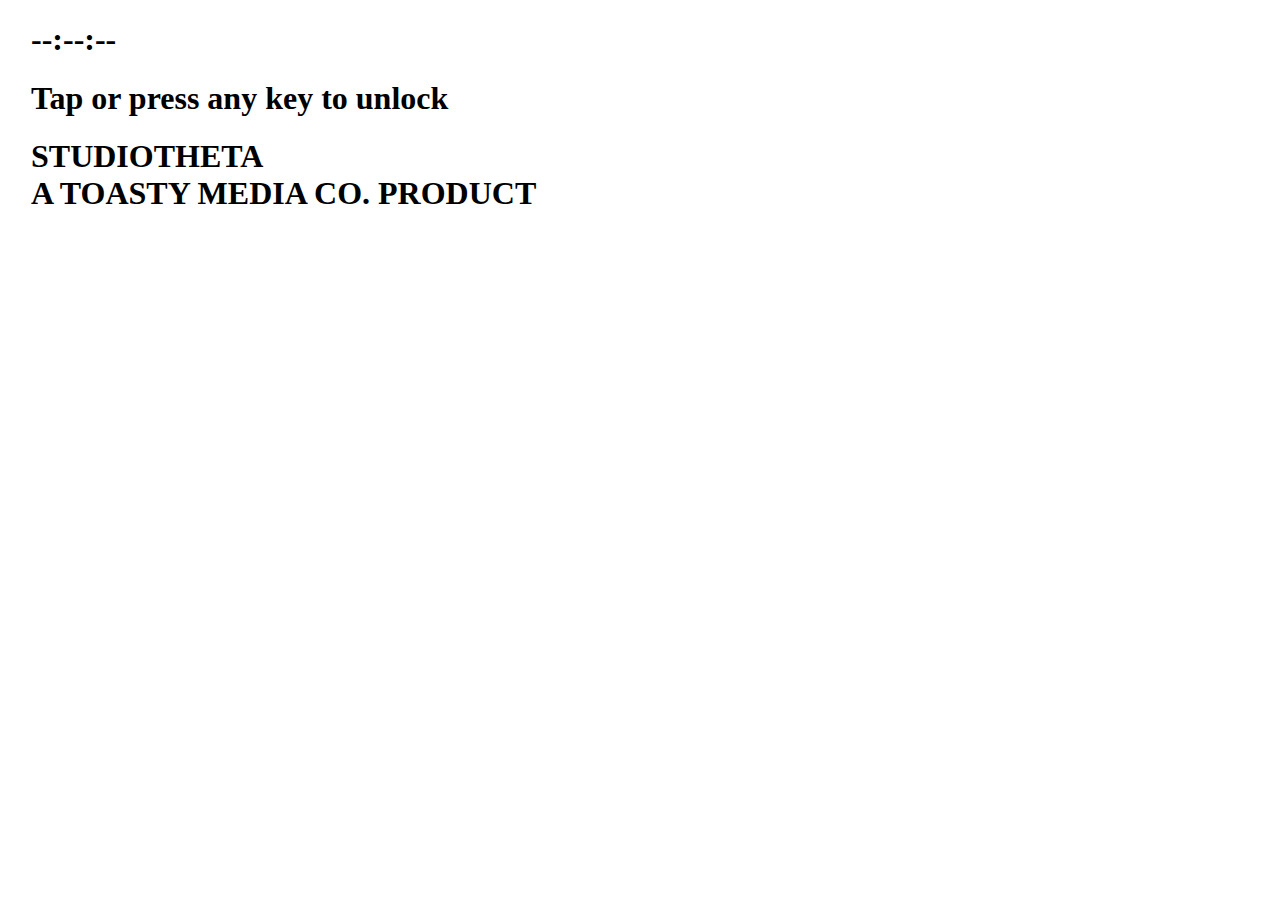
==== commit 0b1fef61: "new export" ====
--- a/index.html
+++ b/index.html
@@ -1,112 +1 @@
-<!DOCTYPE html>
-<html lang="en">
-  <head>
-    <meta charset="utf-8" />
-    <meta name="viewport" content="width=device-width, initial-scale=1" />
-    <link
-      rel="stylesheet"
-      href="/_next/static/css/f88cbcb44c614424.css"
-      data-precedence="next"
-    />
-    <link
-      rel="stylesheet"
-      href="/_next/static/css/e7beb896889c52dc.css"
-      data-precedence="next"
-    />
-    <link
-      rel="preload"
-      as="script"
-      fetchPriority="low"
-      href="/_next/static/chunks/webpack-108a4a2e82847c7a.js"
-    />
-    <script
-      src="/_next/static/chunks/4bd1b696-db5e62bc1ca48995.js"
-      async=""
-    ></script>
-    <script
-      src="/_next/static/chunks/517-9a28aa0c38cfb0f6.js"
-      async=""
-    ></script>
-    <script
-      src="/_next/static/chunks/main-app-26978bc49cdf613c.js"
-      async=""
-    ></script>
-    <script
-      src="/_next/static/chunks/463-e1a01885add8fe9e.js"
-      async=""
-    ></script>
-    <script
-      src="/_next/static/chunks/app/not-found-08578a2eb2c9464d.js"
-      async=""
-    ></script>
-    <script
-      src="/_next/static/chunks/969-0b0804ffd692b421.js"
-      async=""
-    ></script>
-    <script
-      src="/_next/static/chunks/app/page-0547bd8e2ac15c85.js"
-      async=""
-    ></script>
-    <title>Login required | Lirecent</title>
-    <meta name="description" content="Login page for Lirecent" />
-    <link rel="icon" href="/favicon.ico" type="image/x-icon" sizes="16x16" />
-    <script
-      src="/_next/static/chunks/polyfills-42372ed130431b0a.js"
-      nomodule=""
-    ></script>
-  </head>
-  <body class="__className_1fc7a2">
-    <div class="LoginPage_body__rw9dI">
-      <div class="LoginPage_container__5H6C5">
-        <div
-          class="col-sm-11 col-md-8 col-lg-5 col-xl-7 col-xxl-4 text-start mx-auto position-relative"
-          style="padding: 0 23px; margin: 5px 0 52px"
-        >
-          <div class="LoginPage_clockFadeIn__OYaxO">
-            <div class="LoginPage_clockTab__9NgwO">
-              <h1 class="Clock_timeDisplay__n_a4z">
-                <span class="Clock_timeMain__fejJI">--:--:</span
-                ><span class="Clock_timeSeconds__m_uLH">--</span>
-              </h1>
-              <h1 class="Clock_dateDisplay__TPU4T"></h1>
-              <h1 class="LoginPage_unlockText__Iar8c">
-                Tap or press any key to unlock
-              </h1>
-              <h1 class="LoginPage_studioText__dGbuV">
-                <div class="flex">
-                  <span class="LoginPage_studio__YjESE">STUDIO</span
-                  ><span class="LoginPage_theta__SpLh2">THETA</span>
-                </div>
-                <div class="LoginPage_subText__OdnfZ">
-                  A TOASTY MEDIA CO. PRODUCT
-                </div>
-              </h1>
-            </div>
-          </div>
-        </div>
-      </div>
-    </div>
-    <script
-      src="/_next/static/chunks/webpack-108a4a2e82847c7a.js"
-      async=""
-    ></script>
-    <script>
-      (self.__next_f = self.__next_f || []).push([0]);
-    </script>
-    <script>
-      self.__next_f.push([
-        1,
-        '3:"$Sreact.fragment"\n4:I[5244,[],""]\n5:I[3866,[],""]\n6:I[5311,["463","static/chunks/463-e1a01885add8fe9e.js","345","static/chunks/app/not-found-08578a2eb2c9464d.js"],"default"]\n7:I[9644,["969","static/chunks/969-0b0804ffd692b421.js","974","static/chunks/app/page-0547bd8e2ac15c85.js"],"default"]\n8:I[6213,[],"OutletBoundary"]\na:I[6213,[],"MetadataBoundary"]\nc:I[6213,[],"ViewportBoundary"]\ne:I[4835,[],""]\n1:HL["/_next/static/css/f88cbcb44c614424.css","style"]\n2:HL["/_next/static/css/e7beb896889c52dc.css","style"]\n0:{"P":null,"b":"sm1LSlpyzGCT9h1q0_36X","p":"","c":["",""],"i":false,"f":[[["",{"children":["__PAGE__",{}]},"$undefined","$undefined",true],["",["$","$3","c",{"children":[[["$","link","0",{"rel":"stylesheet","href":"/_next/static/css/f88cbcb44c614424.css","precedence":"next","crossOrigin":"$undefined","nonce":"$undefined"}]],["$","html",null,{"lang":"en","children":["$","body",null,{"className":"__className_1fc7a2","children":["$","$L4",null,{"parallelRouterKey":"children","segmentPath":["children"],"error":"$undefined","errorStyles":"$undefined","errorScripts":"$undefined","template":["$","$L5",null,{}],"templateStyles":"$undefined","templateScripts":"$undefined","notFound":["$","$L6",null,{}],"notFoundStyles":[["$","link","style-0",{"rel":"stylesheet","href":"/_next/static/css/6dd29b2f8fd0428b.css","precedence":"next","crossOrigin":"$undefined"}]]}]}]}]]}],{"children":["__PAGE__",["$","$3","c",{"children":[["$","$L7",null,{}],[["$","link","0",{"rel":"stylesheet","href":"/_next/static/css/e7beb896889c52dc.css","precedence":"next","crossOrigin":"$undefined","nonce":"$undefined"}]],["$","$L8",null,{"children":"$L9"}]]}],{},null]},null],["$","$3","h",{"children":[null,["$","$3","K2CZ4r8gC_UqaNafLfeqU",{"children":[["$","$La",null,{"children":"$Lb"}],["$","$Lc",null,{"children":"$Ld"}],null]}]]}]]],"m":"$undefined","G":["$e","$undefined"],"s":false,"S":true}\n',
-      ]);
-    </script>
-    <script>
-      self.__next_f.push([
-        1,
-        'd:[["$","meta","0",{"name":"viewport","content":"width=device-width, initial-scale=1"}]]\nb:[["$","meta","0",{"charSet":"utf-8"}],["$","title","1",{"children":"Login required | Lirecent"}],["$","meta","2",{"name":"description","content":"Login page for Lirecent"}],["$","link","3",{"rel":"icon","href":"/favicon.ico","type":"image/x-icon","sizes":"16x16"}]]\n',
-      ]);
-    </script>
-    <script>
-      self.__next_f.push([1, "9:null\n"]);
-    </script>
-  </body>
-</html>
+<!DOCTYPE html><html lang="en"><head><meta charSet="utf-8"/><meta name="viewport" content="width=device-width, initial-scale=1"/><link rel="stylesheet" href="/site-main/_next/static/css/041062c9b5fac3b5.css" data-precedence="next"/><link rel="stylesheet" href="/site-main/_next/static/css/e7beb896889c52dc.css" data-precedence="next"/><link rel="preload" as="script" fetchPriority="low" href="/site-main/_next/static/chunks/webpack-b20cf6e53384d671.js"/><script src="/site-main/_next/static/chunks/4bd1b696-db5e62bc1ca48995.js" async=""></script><script src="/site-main/_next/static/chunks/517-9b9cdb92dfc6406d.js" async=""></script><script src="/site-main/_next/static/chunks/main-app-26978bc49cdf613c.js" async=""></script><script src="/site-main/_next/static/chunks/463-35fc9a8f1bc2257a.js" async=""></script><script src="/site-main/_next/static/chunks/app/not-found-08578a2eb2c9464d.js" async=""></script><script src="/site-main/_next/static/chunks/969-754160279256cff5.js" async=""></script><script src="/site-main/_next/static/chunks/app/page-0547bd8e2ac15c85.js" async=""></script><title>Login required | Lirecent</title><meta name="description" content="Login page for Lirecent"/><link rel="icon" href="/site-main/favicon.ico" type="image/x-icon" sizes="16x16"/><script src="/site-main/_next/static/chunks/polyfills-42372ed130431b0a.js" noModule=""></script></head><body class="__className_23b621"><div class="LoginPage_body__rw9dI"><div class="LoginPage_container__5H6C5 "><div class="col-sm-11 col-md-8 col-lg-5 col-xl-7 col-xxl-4 text-start mx-auto position-relative" style="padding:0 23px;margin:5px 0 52px"><div class="LoginPage_clockFadeIn__OYaxO"><div class="LoginPage_clockTab__9NgwO"><h1 class="Clock_timeDisplay__n_a4z"><span class="Clock_timeMain__fejJI">--:--:</span><span class="Clock_timeSeconds__m_uLH">--</span></h1><h1 class="Clock_dateDisplay__TPU4T"></h1><h1 class="LoginPage_unlockText__Iar8c">Tap or press any key to unlock</h1><h1 class="LoginPage_studioText__dGbuV"><div class="flex"><span class="LoginPage_studio__YjESE">STUDIO</span><span class="LoginPage_theta__SpLh2">THETA</span></div><div class="LoginPage_subText__OdnfZ">A TOASTY MEDIA CO. PRODUCT</div></h1></div></div></div></div></div><script src="/site-main/_next/static/chunks/webpack-b20cf6e53384d671.js" async=""></script><script>(self.__next_f=self.__next_f||[]).push([0])</script><script>self.__next_f.push([1,"3:\"$Sreact.fragment\"\n4:I[5244,[],\"\"]\n5:I[3866,[],\"\"]\n6:I[5311,[\"463\",\"static/chunks/463-35fc9a8f1bc2257a.js\",\"345\",\"static/chunks/app/not-found-08578a2eb2c9464d.js\"],\"default\"]\n7:I[9644,[\"969\",\"static/chunks/969-754160279256cff5.js\",\"974\",\"static/chunks/app/page-0547bd8e2ac15c85.js\"],\"default\"]\n8:I[6213,[],\"OutletBoundary\"]\na:I[6213,[],\"MetadataBoundary\"]\nc:I[6213,[],\"ViewportBoundary\"]\ne:I[4835,[],\"\"]\n1:HL[\"/site-main/_next/static/css/041062c9b5fac3b5.css\",\"style\"]\n2:HL[\"/site-main/_next/static/css/e7beb896889c52dc.css\",\"style\"]\n0:{\"P\":null,\"b\":\"YHjncFe-UBLPL2BoLohJ1\",\"p\":\"/site-main\",\"c\":[\"\",\"\"],\"i\":false,\"f\":[[[\"\",{\"children\":[\"__PAGE__\",{}]},\"$undefined\",\"$undefined\",true],[\"\",[\"$\",\"$3\",\"c\",{\"children\":[[[\"$\",\"link\",\"0\",{\"rel\":\"stylesheet\",\"href\":\"/site-main/_next/static/css/041062c9b5fac3b5.css\",\"precedence\":\"next\",\"crossOrigin\":\"$undefined\",\"nonce\":\"$undefined\"}]],[\"$\",\"html\",null,{\"lang\":\"en\",\"children\":[\"$\",\"body\",null,{\"className\":\"__className_23b621\",\"children\":[\"$\",\"$L4\",null,{\"parallelRouterKey\":\"children\",\"segmentPath\":[\"children\"],\"error\":\"$undefined\",\"errorStyles\":\"$undefined\",\"errorScripts\":\"$undefined\",\"template\":[\"$\",\"$L5\",null,{}],\"templateStyles\":\"$undefined\",\"templateScripts\":\"$undefined\",\"notFound\":[\"$\",\"$L6\",null,{}],\"notFoundStyles\":[[\"$\",\"link\",\"style-0\",{\"rel\":\"stylesheet\",\"href\":\"/site-main/_next/static/css/6dd29b2f8fd0428b.css\",\"precedence\":\"next\",\"crossOrigin\":\"$undefined\"}]]}]}]}]]}],{\"children\":[\"__PAGE__\",[\"$\",\"$3\",\"c\",{\"children\":[[\"$\",\"$L7\",null,{}],[[\"$\",\"link\",\"0\",{\"rel\":\"stylesheet\",\"href\":\"/site-main/_next/static/css/e7beb896889c52dc.css\",\"precedence\":\"next\",\"crossOrigin\":\"$undefined\",\"nonce\":\"$undefined\"}]],[\"$\",\"$L8\",null,{\"children\":\"$L9\"}]]}],{},null]},null],[\"$\",\"$3\",\"h\",{\"children\":[null,[\"$\",\"$3\",\"1rq5AAJ9kjfqh0EpE_Urw\",{\"children\":[[\"$\",\"$La\",null,{\"children\":\"$Lb\"}],[\"$\",\"$Lc\",null,{\"children\":\"$Ld\"}],null]}]]}]]],\"m\":\"$undefined\",\"G\":[\"$e\",\"$undefined\"],\"s\":false,\"S\":true}\n"])</script><script>self.__next_f.push([1,"d:[[\"$\",\"meta\",\"0\",{\"name\":\"viewport\",\"content\":\"width=device-width, initial-scale=1\"}]]\nb:[[\"$\",\"meta\",\"0\",{\"charSet\":\"utf-8\"}],[\"$\",\"title\",\"1\",{\"children\":\"Login required | Lirecent\"}],[\"$\",\"meta\",\"2\",{\"name\":\"description\",\"content\":\"Login page for Lirecent\"}],[\"$\",\"link\",\"3\",{\"rel\":\"icon\",\"href\":\"/site-main/favicon.ico\",\"type\":\"image/x-icon\",\"sizes\":\"16x16\"}]]\n"])</script><script>self.__next_f.push([1,"9:null\n"])</script></body></html>